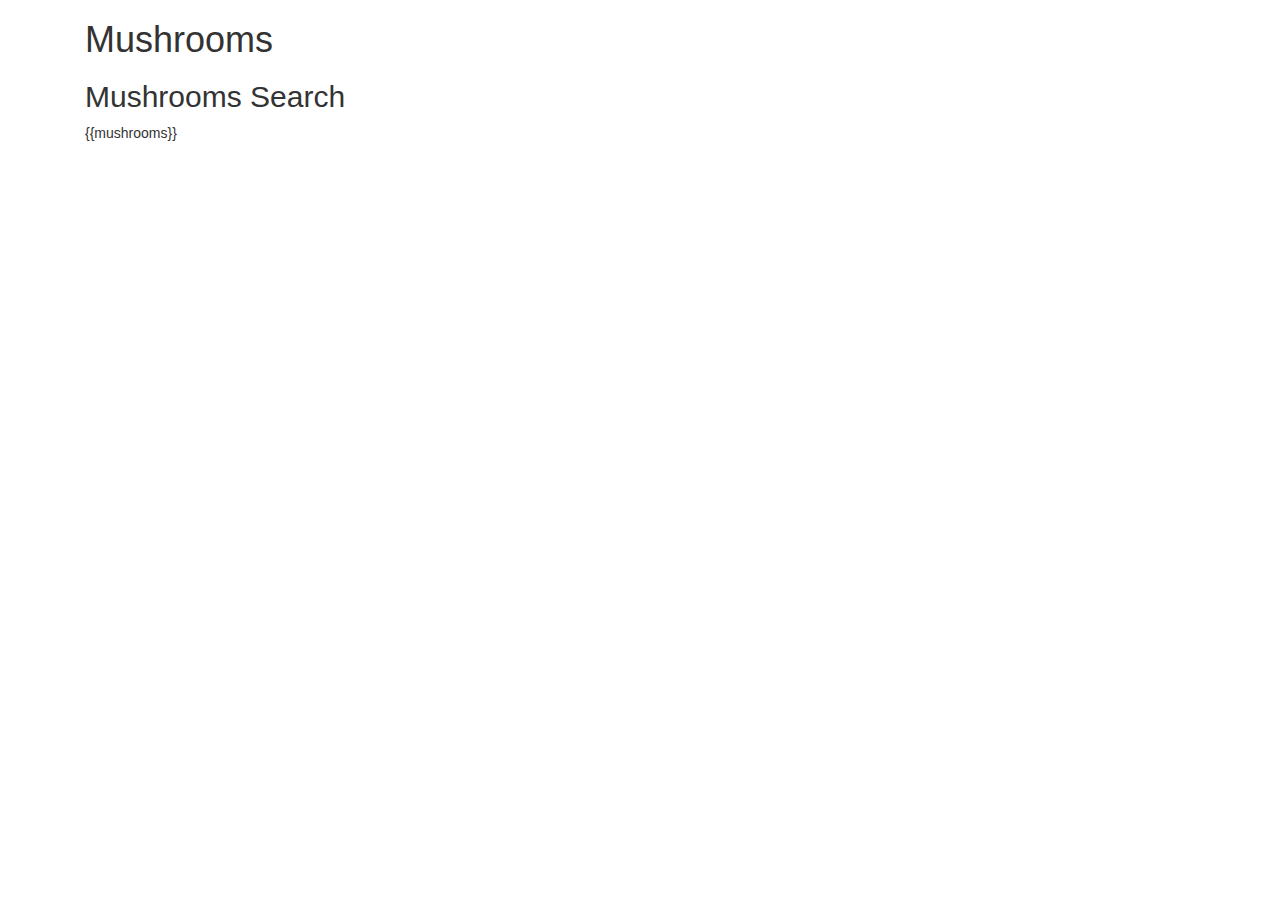
==== index.html @ adc3308f "built basic page" ====
<!DOCTYPE html>
<html>
  <head>
    <title>Mushrooms</title>
    <link rel="stylesheet" href="/lib/bootstrap/dist/css/bootstrap.min.css">
    <link rel="stylesheet" href="/css/style.css">
  </head>
  <body>
    <div class="container">
      <div ng-app="Mushrooms">
        <div class="col-md-12">
          <h1>Mushrooms</h1>
          <div ng-view></div>
        </div>
      </div>
    </div>
    <script src="/lib/jquery/dist/jquery.min.js"></script>
    <script src="/lib/bootstrap/dist/js/bootstrap.min.js"></script>
    <script src="/lib/angular/angular.min.js"></script>
    <script src="/lib/angular-route/angular-route.min.js"></script>
    <script src="/app/app.js"></script>
    <script src="/app/config.js"></script>
  </body>
</html>
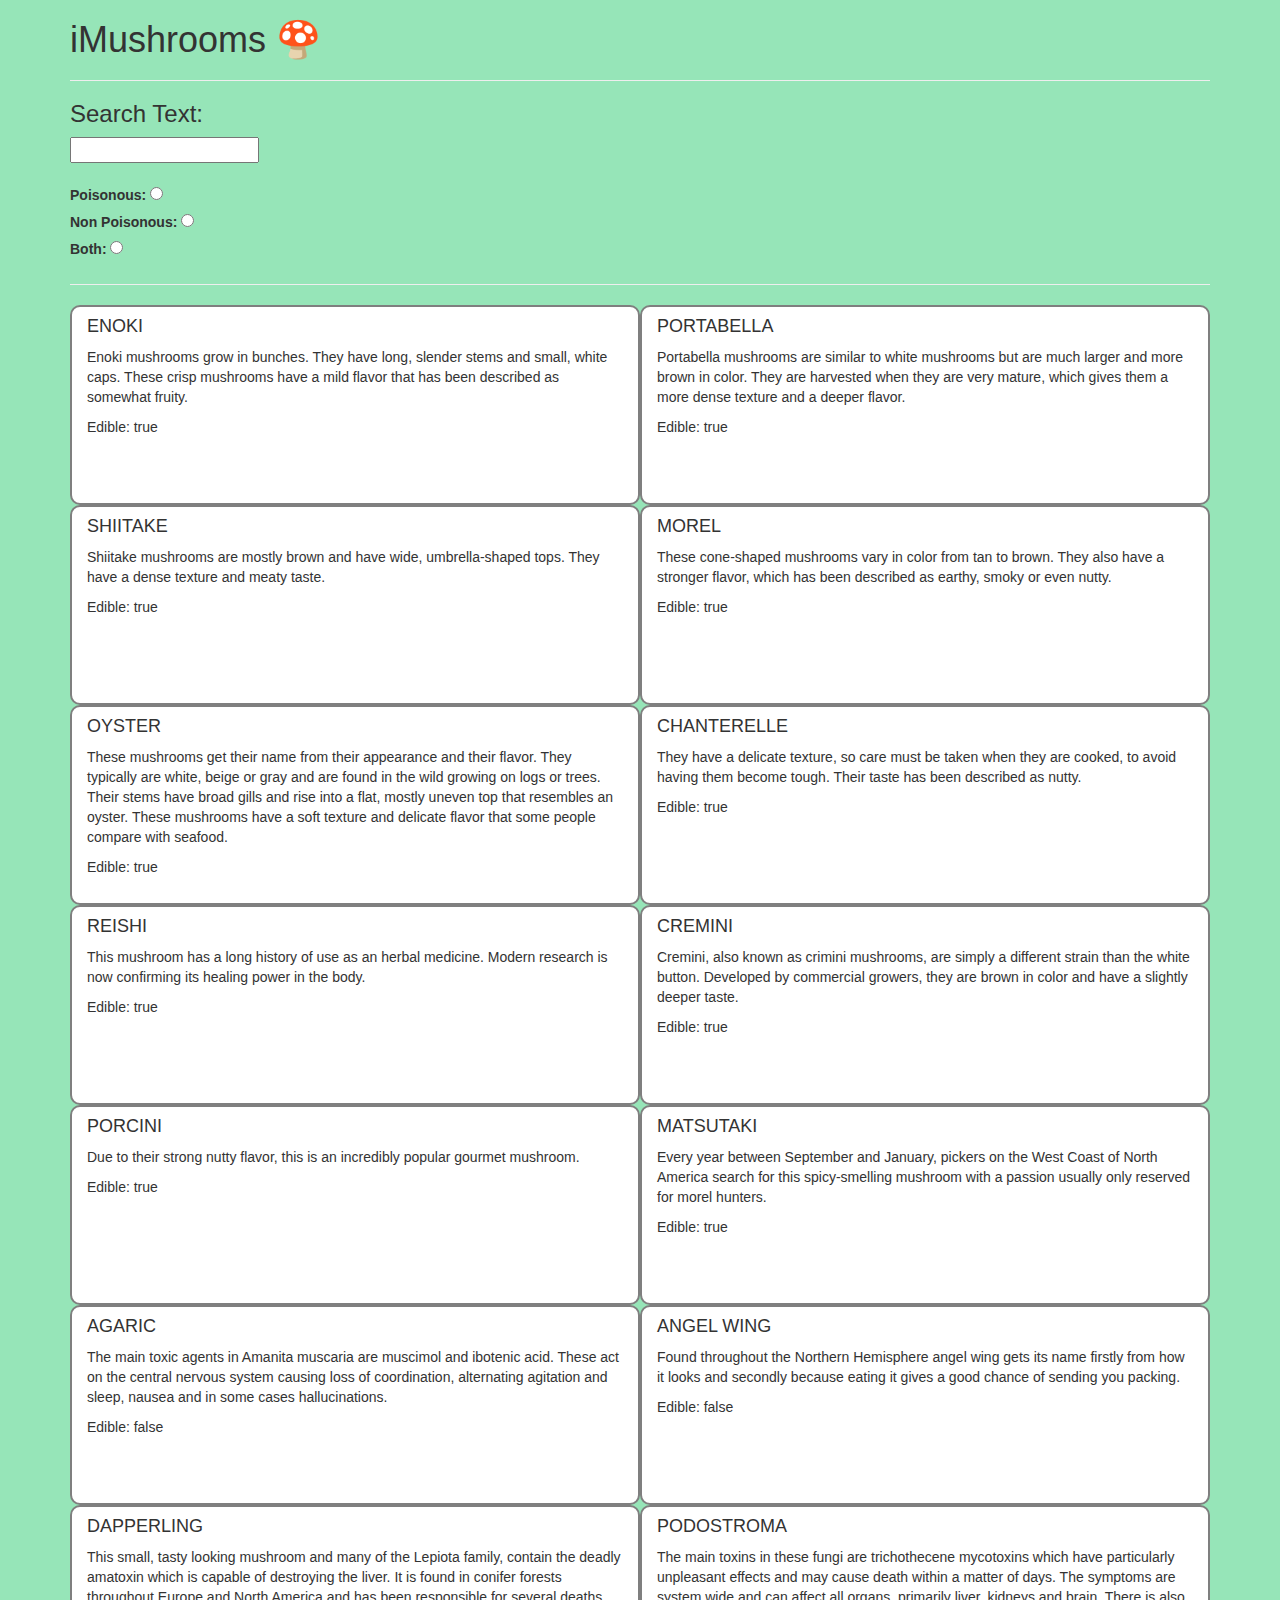
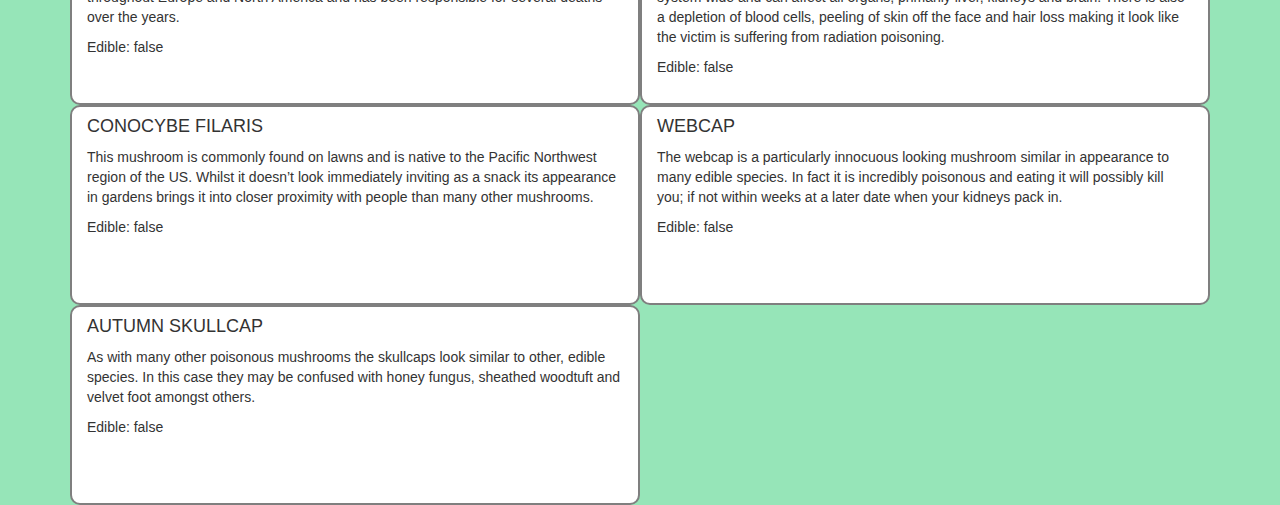
==== commit f33a022f: "completed" ====
--- a/index.html
+++ b/index.html
@@ -1,16 +1,17 @@
 <!DOCTYPE html>
 <html>
   <head>
-    <title>Mushrooms</title>
+    <title>Mushrooms and You</title>
     <link rel="stylesheet" href="/lib/bootstrap/dist/css/bootstrap.min.css">
     <link rel="stylesheet" href="/css/style.css">
   </head>
   <body>
     <div class="container">
       <div ng-app="Mushrooms">
-        <div class="col-md-12">
-          <h1>Mushrooms</h1>
-          <div ng-view></div>
+        <div>
+          <h1>iMushrooms 🍄</h1>
+          <div ng-view ></div>
+          <div class="clear"></div>
         </div>
       </div>
     </div>
@@ -20,5 +21,9 @@
     <script src="/lib/angular-route/angular-route.min.js"></script>
     <script src="/app/app.js"></script>
     <script src="/app/config.js"></script>
+    <script src="/app/factories/mushroomFactory.js"></script>
+    <script src="/app/controllers/RootCtl.js"></script>
+    <script src="/app/controllers/PoisonCtl.js"></script>
+    <script src="/app/controllers/NonPCtrl.js"></script>
   </body>
 </html>
--- a/css/style.css
+++ b/css/style.css
@@ -0,0 +1,12 @@
+.clear{
+  clear:both;
+}
+.card{
+  height:200px;
+  border:2px solid rgba(0, 0, 0, .5);
+  border-radius: 10px;
+  background-color: white;
+}
+body{
+  background-color: rgba(46, 204, 113,0.5);
+}
